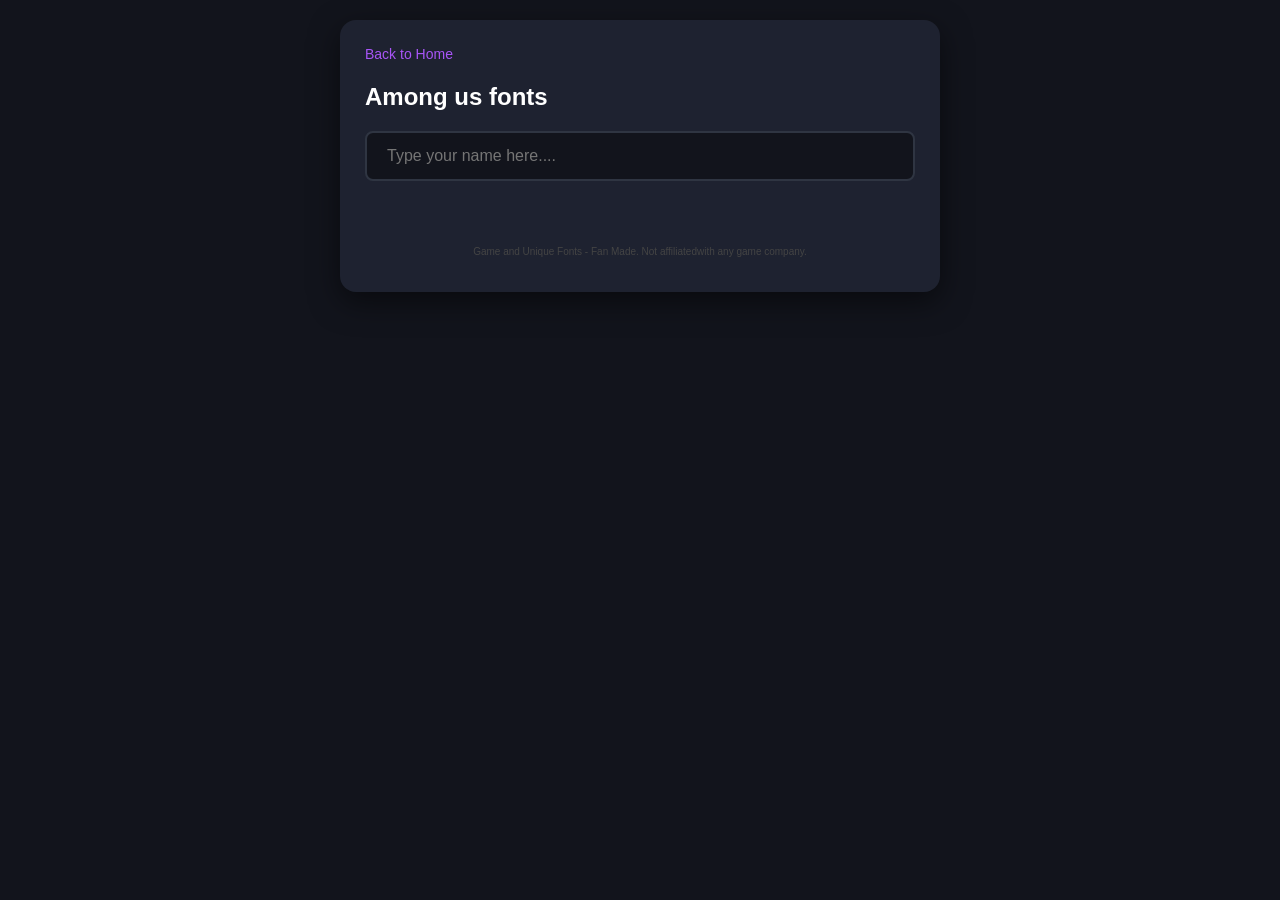
==== amongus.html @ 786ff572 "Update amongus.html" ====
<!DOCTYPE html>
<html>
    <head>
        <meta name="description" content="Best minecraft stylish Name Generate. 200+ stylish font, symbols for Minecraft. Copy & Paste in one click.">
        <meta name="keywords" content="minecraft font generator, minecraft stylish name, minecraft name generater, minecraft stylish name,minecraft fonts, minecraft symbols">
        <meta name="robots" content="index, follow">
        <title>Amongus Stylish Name Generater</title>
         <link rel="icon" type="image/png" href="download (2).jfif">
         <meta name="viewport" content="width=device-width, initial-sczle=1.0">
        <link rel="stylesheet" href="index.css">
    </head>
    <style>
        /* 🌟 General Root & Variables */
:root {
    --primary-color: #ff4757; /* Gaming Red/Orange Accent */
    --bg-dark: #12141c;       /* Deep Dark Background */
    --card-bg: #1e2230;       /* Lighter Container Dark */
    --text-main: #ffffff;
    --text-muted: #a4b0be;
}

/* 📱 Container Setup */
body {
    background-color: var(--bg-dark);
    color: var(--text-main);
    font-family: 'Segoe UI', Tahoma, Geneva, Verdana, sans-serif;
    margin: 0;
    padding: 20px;
    display: flex;
    justify-content: center;
}

.container {
    width: 100%;
    max-width: 600px; /* Restricts extra widening on PC */
    background: var(--card-bg);
    padding: 25px;
    border-radius: 16px;
    box-shadow: 0 10px 30px rgba(0, 0, 0, 0.5);
    box-sizing: border-box;
}

/* ⌨️ Responsive Input Box */
#input {
    width: 100%;
    padding: 14px 20px;
    font-size: 16px;
    background: #12141c;
    border: 2px solid #2f3542;
    border-radius: 8px;
    color: #fff;
    outline: none;
    transition: all 0.3s ease;
    box-sizing: border-box;
    margin-bottom: 20px;
}

#input:focus {
    border-color: var(--primary-color);
    box-shadow: 0 0 10px rgba(255, 71, 87, 0.2);
}

/* 📋 Output List Grid */
#list {
    display: flex;
    flex-direction: column;
    gap: 12px; /* Spaces out each row */
    margin-top: 15px;
    max-height: 500px; /* Allows scrolling inside container if too long */
    overflow-y: auto;
    padding-right: 5px;
}

/* ⚡ Beautiful Responsive Item Row */
.item {
    display: flex;
    align-items: center;
    justify-content: space-between;
    background: #262c3e;
    padding: 12px 16px;
    border-radius: 10px;
    border: 1px solid #323a52;
    transition: transform 0.2s ease, border-color 0.2s ease;
}

.item:hover {
    border-color: var(--primary-color);
    transform: translateY(-2px);
}

/* 🔠 Text Span Inside Item */
.item span {
    font-size: 18px; /* Big enough to read easily */
    color: #fff;
    word-break: break-all; /* Prevents long names from breaking layout on small phones */
    font-family: inherit;
    flex: 1;
    padding-right: 15px;
}

/* 🖱️ Smart Gaming Copy Button */
.item button {
    background: var(--primary-color);
    color: white;
    border: none;
    padding: 8px 16px;
    font-size: 14px;
    font-weight: bold;
    text-transform: uppercase;
    border-radius: 6px;
    cursor: pointer;
    transition: all 0.2s ease;
    white-space: nowrap; /* Keeps 'COPY' or 'COPIED!' on one line */
    min-width: 80px; /* Prevents button size jumping when text updates */
}

.item button:hover {
    background: #ff6b81;
    box-shadow: 0 0 8px rgba(255, 71, 87, 0.4);
}

.item button:active {
    transform: scale(0.95);
}

/* 📐 Mobile Specific Tweaks (Screen widths under 480px) */
@media (max-width: 480px) {
    .container {
        padding: 15px;
    }
    
    .item {
        padding: 10px 12px;
    }
    
    .item span {
        font-size: 16px; /* Slightly downsized for tiny mobile screens */
    }
    
    .item button {
        padding: 6px 12px;
        font-size: 12px;
        min-width: 70px;
    }
}

    </style>
    <body>
 
        <div class="container">
<a class="back" href="index.html">Back to Home</a>
<p class="para" id="para"></p>
            <h2>Among us fonts</h2>
            <input id="input" type="text" placeholder="Type your name here...." oninput="gen()">
      

            <div id="list"></div>

            <p style="text-align: center; color: #444; font-size: 10px; margin-top: 30px;">Game and Unique Fonts - Fan Made. Not affiliatedwith any game company.</p>
  </div>
    </body>
    <!-- <sript src="index.js"></sript> -->
    <script>

function gen(){
    let name = document.getElementById("input").value.trim();
    let list = document.getElementById("list");
    list.innerHTML = "";
 if (!name) return;
const DECORATIONS = {
     // 🎮 PUBG / BGMI STYLE (किलर, डेंजरस, और क्लैन नेम्स के लिए बेस्ट)
    amongus: [
        { pre: "ඞ", suf: "ඞ" }, { pre: "🛸", suf: "🛸" }, { pre: "🔪", suf: "🔪" },
        { pre: "🛑", suf: "🛑" }, { pre: "✨", suf: "✨" }, { pre: "🌌", suf: "🌌" },
        { pre: "🚨", suf: "🚨" }, { pre: "⭐", suf: "⭐" }, { pre: "💬", suf: "💬" },
        { pre: "🎭", suf: "🎭" }, { pre: "👑", suf: "👑" }, { pre: "❌", suf: "❌" },
        { pre: "🔍", suf: "🔍" }, { pre: "👻", suf: "👻" }, { pre: "💀", suf: "💀" },
        { pre: "✖️", suf: "✖️" }, { pre: "『ඞ』", suf: "『ඞ』" }, { pre: "【🛸】", suf: "【🛸】" }
    ]
}


   


const MAPS = {
    boldOutline: { 
        from: "abcdefghijklmnopqrstuvwxyzABCDEFGHIJKLMNOPQRSTUVWXYZ0123456789", 
        to:Array.from("𝕒𝕓𝕔𝕕𝕖𝕗𝕘𝕙𝕚𝕛𝕜𝕝𝕞𝕟𝕠𝕡𝕢𝕣𝕤𝕥𝕦𝕧𝕨𝕩𝕪𝕫𝔸𝔹ℂ𝔻𝔼𝔽𝔾ℍ𝕀𝕁𝕂𝕃𝕄ℕ𝕆ℙℚℝ𝕊𝕋𝕌𝕍𝕎𝕏𝕐ℤ𝟘𝟙𝟚𝟛𝟜𝟝𝟞𝟟𝟠𝟡")
    },
    cursiveBold: { 
        from: "abcdefghijklmnopqrstuvwxyzABCDEFGHIJKLMNOPQRSTUVWXYZ", 
        to: Array.from("𝓪𝓫𝓬𝓭𝓮𝓯𝓰𝓱𝓲𝓳𝓴𝓵𝓶𝓷𝓸𝓹𝓺𝓻𝓼𝓽𝓾𝓿𝔀𝔁𝔂𝔃𝓐𝓑𝓒𝓓𝓔𝓕𝓖贬𝓘𝓙𝓚𝓛𝓜𝓝𝓞𝓟𝓠𝓡𝓢𝓣𝓤𝓥𝓦齿𝓨𝓩") 
    },
    cursiveLight: {
        from: "abcdefghijklmnopqrstuvwxyzABCDEFGHIJKLMNOPQRSTUVWXYZ",
        to: Array.from("𝒶𝒷𝒸𝒹ℯ𝒻ℊ𝒽𝒾𝒿𝓀𝓁𝓂𝓃ℴ𝓅𝓆𝓇𝓈𝓉𝓊𝓋𝓌𝓍𝓎𝓏𝒜ℬ𝒞𝒟ℰℱ𝒢ℋℐ𝒥𝒦ℒℳ𝒩𝒪𝒫𝒬ℛ𝒮𝒯𝒰𝒱𝒲𝒳𝒴𝒵")
    },
    gothicBold: { 
        from: "abcdefghijklmnopqrstuvwxyzABCDEFGHIJKLMNOPQRSTUVWXYZ", 
        to: Array.from("𝖆𝖇𝖈𝖉𝖊𝖋𝖌𝖍𝖎𝖏𝖐𝖑𝖒𝖓𝖔𝖕𝖖𝖗𝖘𝖙𝖚𝖛𝖜𝖝𝖞𝖟𝕬𝕭𝕮𝕯𝕰𝕱𝕲𝕳𝕴𝕵𝕶𝕷𝕸𝕹𝕺𝕻𝕼𝕽𝕾𝕿𝖀𝖁𝖂𝖃𝖄𝖅") 
    },
    gothicLight: { 
        from: "abcdefghijklmnopqrstuvwxyzABCDEFGHIJKLMNOPQRSTUVWXYZ", 
       to: Array.from("𝖆𝖇𝖈𝖉𝖊𝖋𝖌𝖍𝖎𝖏𝖐𝖑𝖒𝖓𝖔𝖕𝖖𝖗𝖘𝖙𝖚𝖛𝖜𝖝𝖞𝖟𝕬𝕭𝕮𝕯𝕰𝕱𝕲𝕳𝕴𝕵𝕶𝕷𝕸𝕹𝕺𝕻𝕼𝕽𝕾𝕿𝖀𝖁𝖂𝖃𝖄𝖅") 
    },
    circlesWhite: {
        from: "abcdefghijklmnopqrstuvwxyzABCDEFGHIJKLMNOPQRSTUVWXYZ0123456789",
        to:Array.from("ⓐⓑⓒⓓⓔⓕⓖⓗⓘⓙⓚⓛⓜⓝⓞⓟⓠⓡⓢⓣⓤⓥⓦⓧⓨⓩⒶⒷⒸⒹⒺⒻⒼⒽⒾⒿⓀⓁⓂⓃⓄⓅⓆⓇⓈⓉⓊⓋⓌⓍⓎⓏ⓪①②③④⑤⑥⑦⑧⑨")
    },
    circlesBlack: {
        from: "abcdefghijklmnopqrstuvwxyzABCDEFGHIJKLMNOPQRSTUVWXYZ0123456789",
        to:Array.from("🅟🅗🅞🅝🅣🅢🅜🅟🅐🅡🅚🅐🅑🅲🅳🅴🅵🅶🅷🅸🅹🅺🅻🅼🅽🅾🅿🆀🆁🆂🆃🆄🆅🆆🆇🆈🆪🅐🅑🅒🅓🅔🅦🇬🅗🅘🅿🅁🅛🅜🅝🅞🅟🅠🅁🅢🅣🅤🅥🅦🅧🅨🅩🄿🄱🄲🄳🄴🄵🄶🄷🄸🄹🄺🄻🄼🄽🄾🄿🅀🅁🅂🅃🅄🅅🅆🅇Feedback🅏")
        },
    squaresWhite: {
        from: "abcdefghijklmnopqrstuvwxyzABCDEFGHIJKLMNOPQRSTUVWXYZ",
        to:Array.from( "🄰🄱🄲🄳🄴🄵🄶🄷🄸🄹🄺🄻🄼🄽🄾🄿设定🅁🅂🅃🅄🅅🅆🅇🅈🅉🄰🄱🄲🄳🄴🄵🄶🄷🄸🄹🄺🄻🄼🄽🄾🄿设定🅁🅂🅃🅄🅅🅆🅇🅈🅉")
    },
    mathBold: {
        from: "abcdefghijklmnopqrstuvwxyzABCDEFGHIJKLMNOPQRSTUVWXYZ0123456789",
        to:Array.from( "𝐚𝐛𝐜𝐝𝐞𝐟𝐠𝐡𝐢𝐣𝐤𝐥𝐦𝐧𝐨𝐩𝐪𝐫𝐬𝐭𝐮𝐯𝐰𝐱𝐲𝐳𝐀𝐁𝐂𝐃𝐄𝐅𝐆𝐇𝐈𝐉𝐊𝐋𝐌𝐍𝐎𝐏𝐐𝐑𝐒𝐓𝐔𝐕𝐖𝐗𝐘𝐉𝟎𝟏𝟐𝟑𝟒𝟓𝟔𝟕𝟖𝟗")
    },
    mathItalic: {
        from: "abcdefghijklmnopqrstuvwxyzABCDEFGHIJKLMNOPQRSTUVWXYZ",
        to:Array.from( "𝘢𝘣𝘤𝘥𝘦𝘧𝘨𝘩𝘪𝘫𝘬𝘭𝘮𝘯𝘰𝘱𝘲𝘳𝘴𝘵𝘶𝘷𝘸𝘹𝘺𝘻𝘈𝘉𝘊𝘋𝘌𝘍𝘎𝘏𝘐𝘑𝘓𝘔𝘕𝘖𝘗𝘘𝘙𝘚𝘛𝘜𝘝𝘞𝘟𝘠𝘡")
    },
    monospace: {
        from: "abcdefghijklmnopqrstuvwxyzABCDEFGHIJKLMNOPQRSTUVWXYZ0123456789",
        to:Array.from( "𝚊𝚋𝚌𝚍𝚎𝚏𝚐𝚑𝚒𝚓𝚔𝚕𝚖𝚗𝚘𝚙𝚚𝚛𝚜𝚝𝚞𝚟𝚠𝚡𝚢𝚣𝙰𝙱𝙲𝙳𝙴𝙵𝙶𝙷𝙸𝙹𝙺𝙻𝙼𝙽𝙾𝙿𝚀𝚁𝚂𝚃𝚄𝚅𝚆𝚇𝚈𝚉𝟶𝟷𝟸𝟹𝟺𝟻𝟼𝟽𝟾𝟿")
    },
    smallCaps: {
        from: "abcdefghijklmnopqrstuvwxyzABCDEFGHIJKLMNOPQRSTUVWXYZ",
        to:Array.from( "ᴀʙᴄᴅᴇꜰɢʜɪᴊᴋʟᴍɴᴏᴘǫʀsᴛᴜᴠᴡxʏᴢᴀʙᴄᴅᴇꜰɢʜɪᴊᴋʟᴍɴᴏᴘǫʀsᴛᴜᴠᴡxʏᴢ")
    },
    subscript: {
        from: "abcdefghijklmnoprstuvwxyzABCDEFGHIJKLMNOPQRSTUVWXYZ",
        to:Array.from( "ₐ𝄲𝄳𝄴ₑ𝄵𝄶ₕ𝄷ⱼₖₗₘ𝄸ₒₚ𝄹ᵣₛₜᵤᵥ𝄺ₓᵧ𝄻ₐ𝄲𝄳𝄴ₑ𝄵𝄶ₕ𝄷ⱼₖₗₘ𝄸ₒₚ𝄹ᵣₛₜᵤᵥ𝄺ₓᵧ𝄻")
    }
};



        
           function convertText(text, map) {
    if (!map || !map.from || !map.to) return text;
    
    // Array.from लगाने से 'hello' के अक्षर और स्टाइलिश मैप बिल्कुल सही मैच होंगे
    const textChars = Array.from(text); 
    return textChars.map(char => {
        let index = map.from.indexOf(char);
        return index !== -1 ? map.to[index] : char;
    }).join("");
}





 let baseStyles = {
    normal: name,
    boldOutline: convertText(name, MAPS.boldOutline),
    cursiveBold: convertText(name, MAPS.cursiveBold),
    cursiveLight: convertText(name, MAPS.cursiveLight),
    gothicBold: convertText(name, MAPS.gothicBold),
    gothicLight: convertText(name, MAPS.gothicLight),
    circlesWhite: convertText(name, MAPS.circlesWhite),
    circlesBlack: convertText(name, MAPS.circlesBlack),
    squaresWhite: convertText(name, MAPS.squaresWhite),
    mathBold: convertText(name, MAPS.mathBold),
    mathItalic: convertText(name, MAPS.mathItalic),
    monospace: convertText(name, MAPS.monospace),
    smallCaps: convertText(name, MAPS.smallCaps),
    subscript: convertText(name, MAPS.subscript),
    spaced: name.split("").join(" "),        
    dotted: name.split("").join("·"),         
    starry: name.split("").join("★"),        
    slashed: name.split("").join("/"),       
    underlined: name.split("").join("_"),     
    hyphen: name.split("").join("-"),       
    wave: name.split("").join("~"),           
    strike: name.split("").map(char => char + "\u0336").join(""), 
    underlineDouble: name.split("").map(char => char + "\u0333").join("") 
};



    let decos = DECORATIONS.amongus;
    
    let count = 0;
    decos.forEach(d=>{
        Object.values(baseStyles).forEach(styleName =>{
            if(count >= 200)
                return;
            // let styleName = toStyle(name,f);
            let finalText = d.pre + styleName + d.suf;

            let itemDiv = document.createElement("div");
            itemDiv.className = "item";
            
            let textSpan = document.createElement("span");
            textSpan.textContent = finalText;
            
            let copyBtn = document.createElement("button");
            copyBtn.textContent = "copy";
            copyBtn.onclick = () => {
                navigator.clipboard.writeText(finalText);
                copyBtn.textContent = "copied!";
                setTimeout(() => copyBtn.textContent = "copy", 1500);
            };
            
            itemDiv.appendChild(textSpan);
            itemDiv.appendChild(copyBtn);
            list.appendChild(itemDiv);
            count++;
        });
        
    });

   
}

    </script>
</html>
---- index.css ----
*{
    box-sizing: border-box;
}

body{
    background-color: #0a0a0f;
    color: #fff;
    margin: 0;
    font-family: system-ui;
   padding: 20px;
}

.header{
    padding: 0;
    text-align: center;
    /* position: sticky; */
    top: 0;
    box-shadow:0 2px 10px #0001;
    z-index: 10;
}

.grid{
    display: grid;
    grid-template-columns: 1fr 1fr; 
    gap: 10px;
    padding: 15px;
  max-width: 800px;
  max-height: 1800px;
    margin: auto;
}

.card{
    
    background:linear-gradient(135deg, #1a1a25,#212130);
    border: 1px solid #2a2a3a;
    padding: 20px;
    border-radius: 18px;
    align-items: center;
    text-align: center;
    text-decoration: none;
    color: #fff;
    transition: .2s;
    

}

.card img{
  width: 100px;
  height: 100px;
  object-fit: contain;
}

.card h3{
    font-size: 25px;
    margin-top: 8px;
}


.container{
    max-width: 600px;
    margin: auto;
}

.back{
    color: #a855f7;
    text-decoration: none;
    font-size: 14px;
}

.para{
    color: #888;
    font-size: 13px;
    margin-bottom: 15px;
}

#input{
    width: 100%;
    padding: 16px;
    background: #1a1a25;
    border: 1px solid #2a2a3a;
    border-radius: 14px;
    color: #fff;
    font-size: 18px;
    outline: none;
}

#input:focus{
    border-color:#a855f7;
}

.list{
    margin-top:20px;
}



.footer {
    background-color: #1e2230; 
    color: #a4b0be;
    font-family: 'Segoe UI', Tahoma, Geneva, Verdana, sans-serif;
    padding: 40px 0 0 0;
    margin-top: 50px;
    border-top: 2px solid #323a52;
    width: 100%;
    
}

.footer-container {
    max-width: 1200px;
    margin: 0 auto;
    padding: 0 20px 30px 20px;
    display: flex;
    flex-wrap: wrap;
    justify-content: space-between;
    gap: 30px;
}

.footer-about {
    flex: 1 1 300px;
}

.footer-logo {
    color: #fff;
    font-size: 26px;
    font-weight: 800;
    text-decoration: none;
    letter-spacing: 1.5px;
    display: inline-block;
    margin-bottom: 12px;
}

.footer-logo span {
    color: #ff4757; 
    text-shadow: 0 0 10px rgba(255, 71, 87, 0.4);
}

.footer-desc {
    font-size: 14px;
    line-height: 1.6;
    color: #747d8c;
    margin: 0;
}




.footer-developer {
    flex: 1 1 250px;
}

.footer-developer .dev-name {
    font-size: 15px;
    color: #fff;
    margin: 0 0 8px 0;
}

.footer-developer .highlight {
    color: #ff4757;
    font-weight: bold;
}

.footer-developer .highlight a{
    text-decoration: none;
    font-size: 15px;
     color: #ff4757;
    margin: 0 0 8px 0;
    
}

.footer-developer .dev-text {
    font-size: 13px;
    line-height: 1.5;
    color: #747d8c;
    margin: 0;
}


.footer-bottom {
    background-color: #12141c; 
    padding: 20px 0;
    border-top: 1px solid #262c3e;
    text-align: center;
    font-size: 13px;
}

.footer-bottom-container {
    max-width: 1200px;
    margin: 0 auto;
    padding: 0 20px;
}

.footer-bottom p {
    margin: 5px 0;
}

.footer-disclaimer {
    color: #57606f;
    font-size: 11px;
    line-height: 1.5;
    margin-top: 10px !important;
}

@media (max-width: 600px) {
    .footer-container {
        flex-direction: column;
        gap: 25px;
    }
    .grid{
    display: grid;
    grid-template-columns: 1fr; 
    gap: 10px;
    padding: 15px;
  max-width: 800px;
  max-height: 2800px;
    margin: auto;
}

}




/* add */
/* विज्ञापन को ग्रिड में सही से फिट करने के लिए */
.grid-ad-banner {
    grid-column: 1 / -1; /* यह कोड विज्ञापन को लेफ्ट से राइट पूरी विड्थ देगा */
    width: 100%;
    margin: 20px 0;
    box-sizing: border-box;
}

/* मोबाइल और डेस्कटॉप पर एडसेंस के डिब्बे का साइज सेट रखने के लिए */
.adsbygoogle {
    width: 100%;
    box-sizing: border-box;
    transition: all 0.3s ease;
}
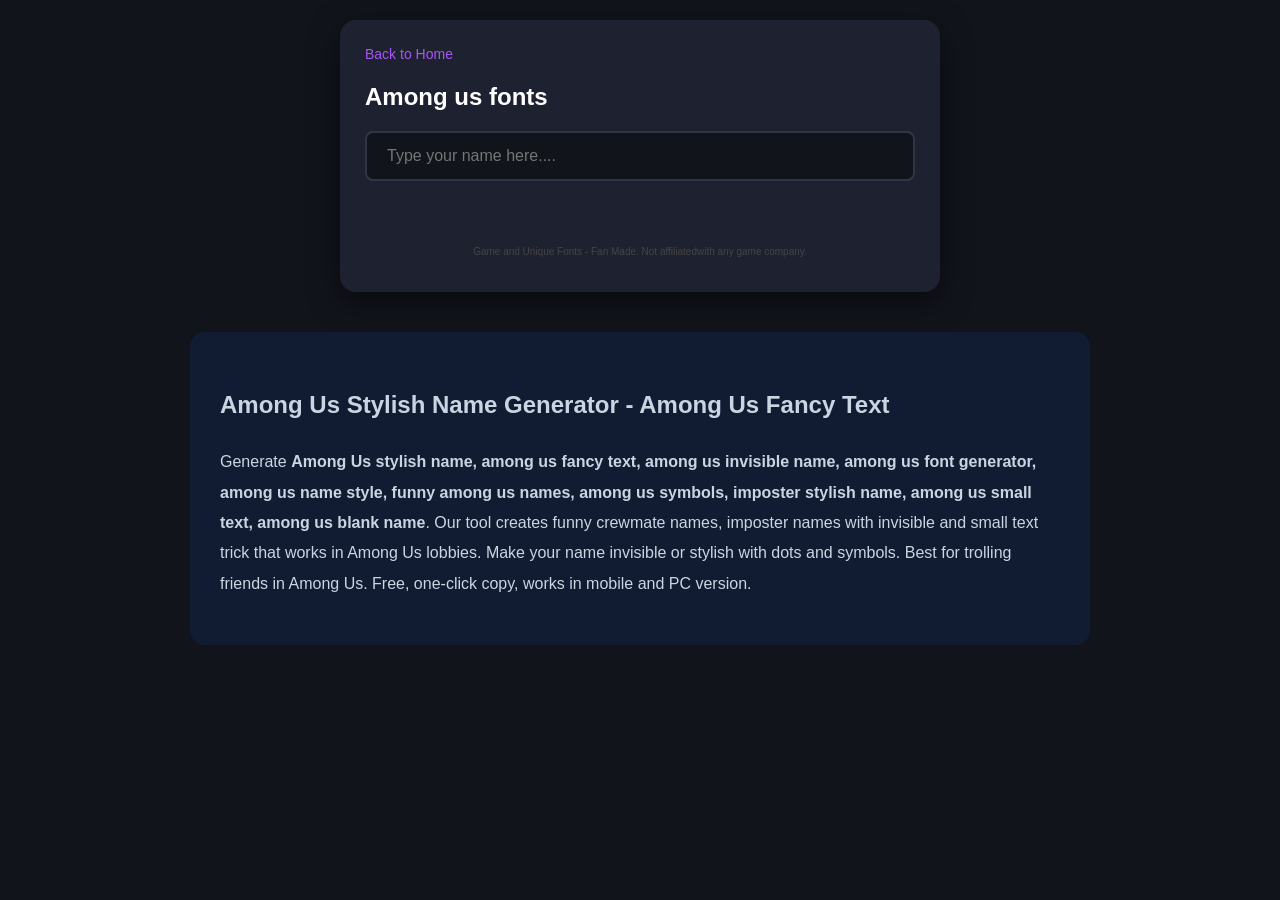
==== commit a5768f67: "Update amongus.html" ====
--- a/amongus.html
+++ b/amongus.html
@@ -9,6 +9,15 @@
          <meta name="viewport" content="width=device-width, initial-sczle=1.0">
         <link rel="stylesheet" href="index.css">
     </head>
+    <!-- Google tag (gtag.js) -->
+<script async src="https://www.googletagmanager.com/gtag/js?id=G-G3K51WG7FE"></script>
+<script>
+  window.dataLayer = window.dataLayer || [];
+  function gtag(){dataLayer.push(arguments);}
+  gtag('js', new Date());
+
+  gtag('config', 'G-G3K51WG7FE');
+</script>
     <style>
         /* 🌟 General Root & Variables */
 :root {
@@ -27,6 +36,7 @@
     margin: 0;
     padding: 20px;
     display: flex;
+    flex-direction: column;
     justify-content: center;
 }
 
@@ -158,6 +168,11 @@
 
             <p style="text-align: center; color: #444; font-size: 10px; margin-top: 30px;">Game and Unique Fonts - Fan Made. Not affiliatedwith any game company.</p>
   </div>
+        <div style="padding:30px; max-width:900px; margin:40px auto; text-align:left; line-height:1.9; background:#111c33; border-radius:15px; color:#cbd5e1;">
+<h2>Among Us Stylish Name Generator - Among Us Fancy Text</h2>
+<p>Generate <b>Among Us stylish name, among us fancy text, among us invisible name, among us font generator, among us name style, funny among us names, among us symbols, imposter stylish name, among us small text, among us blank name</b>. Our tool creates funny crewmate names, imposter names with invisible and small text trick that works in Among Us lobbies. Make your name invisible or stylish with dots and symbols. Best for trolling friends in Among Us. Free, one-click copy, works in mobile and PC version.</p>
+</div>
+
     </body>
     <!-- <sript src="index.js"></sript> -->
     <script>
@@ -188,42 +203,46 @@
         from: "abcdefghijklmnopqrstuvwxyzABCDEFGHIJKLMNOPQRSTUVWXYZ0123456789", 
         to:Array.from("𝕒𝕓𝕔𝕕𝕖𝕗𝕘𝕙𝕚𝕛𝕜𝕝𝕞𝕟𝕠𝕡𝕢𝕣𝕤𝕥𝕦𝕧𝕨𝕩𝕪𝕫𝔸𝔹ℂ𝔻𝔼𝔽𝔾ℍ𝕀𝕁𝕂𝕃𝕄ℕ𝕆ℙℚℝ𝕊𝕋𝕌𝕍𝕎𝕏𝕐ℤ𝟘𝟙𝟚𝟛𝟜𝟝𝟞𝟟𝟠𝟡")
     },
-    cursiveBold: { 
-        from: "abcdefghijklmnopqrstuvwxyzABCDEFGHIJKLMNOPQRSTUVWXYZ", 
-        to: Array.from("𝓪𝓫𝓬𝓭𝓮𝓯𝓰𝓱𝓲𝓳𝓴𝓵𝓶𝓷𝓸𝓹𝓺𝓻𝓼𝓽𝓾𝓿𝔀𝔁𝔂𝔃𝓐𝓑𝓒𝓓𝓔𝓕𝓖贬𝓘𝓙𝓚𝓛𝓜𝓝𝓞𝓟𝓠𝓡𝓢𝓣𝓤𝓥𝓦齿𝓨𝓩") 
-    },
+   cursiveBold: { 
+       from: "abcdefghijklmnopqrstuvwxyzABCDEFGHIJKLMNOPQRSTUVWXYZ", 
+       to:Array.from("𝓪𝓫𝓬𝓭𝓮𝓯𝓰𝓱𝓲𝓳𝓴𝓵𝓶𝓷𝓸𝓹𝓺𝓻𝓼𝓽𝓾𝓿𝔀𝔁𝔂𝔃𝓐𝓑𝓒𝓓𝓔𝓕𝓖𝓗𝓘𝓙𝓚𝓛𝓜𝓝𝓞𝓟𝓠𝓡𝓢𝓣𝓤𝓥𝓦𝓧𝓨𝓩") 
+},
     cursiveLight: {
         from: "abcdefghijklmnopqrstuvwxyzABCDEFGHIJKLMNOPQRSTUVWXYZ",
-        to: Array.from("𝒶𝒷𝒸𝒹ℯ𝒻ℊ𝒽𝒾𝒿𝓀𝓁𝓂𝓃ℴ𝓅𝓆𝓇𝓈𝓉𝓊𝓋𝓌𝓍𝓎𝓏𝒜ℬ𝒞𝒟ℰℱ𝒢ℋℐ𝒥𝒦ℒℳ𝒩𝒪𝒫𝒬ℛ𝒮𝒯𝒰𝒱𝒲𝒳𝒴𝒵")
-    },
-    gothicBold: { 
-        from: "abcdefghijklmnopqrstuvwxyzABCDEFGHIJKLMNOPQRSTUVWXYZ", 
-        to: Array.from("𝖆𝖇𝖈𝖉𝖊𝖋𝖌𝖍𝖎𝖏𝖐𝖑𝖒𝖓𝖔𝖕𝖖𝖗𝖘𝖙𝖚𝖛𝖜𝖝𝖞𝖟𝕬𝕭𝕮𝕯𝕰𝕱𝕲𝕳𝕴𝕵𝕶𝕷𝕸𝕹𝕺𝕻𝕼𝕽𝕾𝕿𝖀𝖁𝖂𝖃𝖄𝖅") 
-    },
-    gothicLight: { 
-        from: "abcdefghijklmnopqrstuvwxyzABCDEFGHIJKLMNOPQRSTUVWXYZ", 
-       to: Array.from("𝖆𝖇𝖈𝖉𝖊𝖋𝖌𝖍𝖎𝖏𝖐𝖑𝖒𝖓𝖔𝖕𝖖𝖗𝖘𝖙𝖚𝖛𝖜𝖝𝖞𝖟𝕬𝕭𝕮𝕯𝕰𝕱𝕲𝕳𝕴𝕵𝕶𝕷𝕸𝕹𝕺𝕻𝕼𝕽𝕾𝕿𝖀𝖁𝖂𝖃𝖄𝖅") 
-    },
-    circlesWhite: {
+        to:Array.from("𝒶𝒷𝒸𝒹ℯ𝒻ℊ𝒽𝒾𝒿𝓀𝓁𝓂𝓃ℴ𝓅𝓆𝓇𝓈𝓉𝓊𝓋𝓌𝓍𝓎𝓏𝒜ℬ𝒞𝒟ℰℱ𝒢ℋℐ𝒥𝒦ℒℳ𝒩𝒪𝒫𝒬ℛ𝒮𝒯𝒰𝒱𝒲𝒳𝒴𝒵")
+    },
+   gothicBold: { 
+      from: "abcdefghijklmnopqrstuvwxyzABCDEFGHIJKLMNOPQRSTUVWXYZ", 
+      to:Array.from("𝖆𝖇𝖈𝖉𝖊𝖋𝖌𝖍𝖎𝖏𝖐𝖑𝖒𝖓𝖔𝖕𝖖𝖗𝖘𝖙𝖚𝖛𝖜𝖝𝖞𝖟𝕬𝕭𝕮𝕯𝕰𝕱𝕲𝕳𝕴𝕵𝕶𝕷𝕸𝕹𝕺𝕻𝕼𝕽𝕾𝕿𝖀𝖁𝖂𝖃𝖄𝖅") 
+},
+gothicLight: { 
+    from: "abcdefghijklmnopqrstuvwxyzABCDEFGHIJKLMNOPQRSTUVWXYZ", 
+    to: Array.from("𝔞𝔟𝔠𝔡𝔢𝔣𝔤𝔥𝔦𝔧𝔨𝔩𝔪𝔫𝔬𝔭𝔮𝔯𝔰𝔱𝔲𝔳𝔴𝔵𝔶𝔷𝔄𝔅ℭ𝔇𝔈𝔉𝔊ℌℑ𝔍𝔎𝔏𝔐𝔑𝔒𝔓𝔔ℜ𝔖𝔗𝔘𝔙𝔚𝔛𝔜ℨ") 
+},
+
+   circlesWhite: {
         from: "abcdefghijklmnopqrstuvwxyzABCDEFGHIJKLMNOPQRSTUVWXYZ0123456789",
         to:Array.from("ⓐⓑⓒⓓⓔⓕⓖⓗⓘⓙⓚⓛⓜⓝⓞⓟⓠⓡⓢⓣⓤⓥⓦⓧⓨⓩⒶⒷⒸⒹⒺⒻⒼⒽⒾⒿⓀⓁⓂⓃⓄⓅⓆⓇⓈⓉⓊⓋⓌⓍⓎⓏ⓪①②③④⑤⑥⑦⑧⑨")
     },
-    circlesBlack: {
-        from: "abcdefghijklmnopqrstuvwxyzABCDEFGHIJKLMNOPQRSTUVWXYZ0123456789",
-        to:Array.from("🅟🅗🅞🅝🅣🅢🅜🅟🅐🅡🅚🅐🅑🅲🅳🅴🅵🅶🅷🅸🅹🅺🅻🅼🅽🅾🅿🆀🆁🆂🆃🆄🆅🆆🆇🆈🆪🅐🅑🅒🅓🅔🅦🇬🅗🅘🅿🅁🅛🅜🅝🅞🅟🅠🅁🅢🅣🅤🅥🅦🅧🅨🅩🄿🄱🄲🄳🄴🄵🄶🄷🄸🄹🄺🄻🄼🄽🄾🄿🅀🅁🅂🅃🅄🅅🅆🅇Feedback🅏")
-        },
-    squaresWhite: {
-        from: "abcdefghijklmnopqrstuvwxyzABCDEFGHIJKLMNOPQRSTUVWXYZ",
-        to:Array.from( "🄰🄱🄲🄳🄴🄵🄶🄷🄸🄹🄺🄻🄼🄽🄾🄿设定🅁🅂🅃🅄🅅🅆🅇🅈🅉🄰🄱🄲🄳🄴🄵🄶🄷🄸🄹🄺🄻🄼🄽🄾🄿设定🅁🅂🅃🅄🅅🅆🅇🅈🅉")
-    },
-    mathBold: {
-        from: "abcdefghijklmnopqrstuvwxyzABCDEFGHIJKLMNOPQRSTUVWXYZ0123456789",
-        to:Array.from( "𝐚𝐛𝐜𝐝𝐞𝐟𝐠𝐡𝐢𝐣𝐤𝐥𝐦𝐧𝐨𝐩𝐪𝐫𝐬𝐭𝐮𝐯𝐰𝐱𝐲𝐳𝐀𝐁𝐂𝐃𝐄𝐅𝐆𝐇𝐈𝐉𝐊𝐋𝐌𝐍𝐎𝐏𝐐𝐑𝐒𝐓𝐔𝐕𝐖𝐗𝐘𝐉𝟎𝟏𝟐𝟑𝟒𝟓𝟔𝟕𝟖𝟗")
-    },
+
+   circlesBlack: {
+       from: "abcdefghijklmnopqrstuvwxyzABCDEFGHIJKLMNOPQRSTUVWXYZ0123456789",
+       to:Array.from("🅐🅑🅒🅓🅔🅕🅖🅗🅘🅙🅚🅛🅜🅝🅞🅟🅠🅡🅢🅣🅤🅥🅦🅧🅨🅩🅐🅑🅒🅓🅔🅕🅖🅗🅘🅙🅚🅛🅜🅝🅞🅟🅠🅡🅢🅣🅤🅥🅦🅧🅨🅩🄿❶❷❸❹❺❻❼❽❾")
+},
+  squaresWhite: {
+    from: "abcdefghijklmnopqrstuvwxyzABCDEFGHIJKLMNOPQRSTUVWXYZ",
+    to:Array.from("🄰🄱🄲🄳🄴🄵🄶🄷🄸🄹🄺🄻🄼🄽🄾🄿🅀🅁🅂🅃🅄🅅🅆🅇🅈🅉🄰🄱🄲🄳🄴🄵🄶🄷🄸🄹🄺🄻🄼🄽🄾🄿🅀🅁🅂🅃🅄🅅🅆🅇🅈🅉")
+},
+   mathBold: {
+    from: "abcdefghijklmnopqrstuvwxyzABCDEFGHIJKLMNOPQRSTUVWXYZ0123456789",
+    to: Array.from("𝐚𝐛𝐜𝐝𝐞𝐟𝐠𝐡𝐢𝐣𝐤𝐥𝐦𝐧𝐨𝐩𝐪𝐫𝐬𝐭𝐮𝐯𝐰𝐱𝐲𝐳𝐀𝐁𝐂𝐃𝐄𝐅𝐆𝐇𝐈𝐉𝐊𝐋𝐌𝐍𝐎𝐏𝐐𝐑𝐒𝐓𝐔𝐕𝐖𝐗𝐘𝐙𝟎𝟏𝟐𝟑𝟒𝟓𝟔𝟕𝟖𝟗")
+},
+
     mathItalic: {
-        from: "abcdefghijklmnopqrstuvwxyzABCDEFGHIJKLMNOPQRSTUVWXYZ",
-        to:Array.from( "𝘢𝘣𝘤𝘥𝘦𝘧𝘨𝘩𝘪𝘫𝘬𝘭𝘮𝘯𝘰𝘱𝘲𝘳𝘴𝘵𝘶𝘷𝘸𝘹𝘺𝘻𝘈𝘉𝘊𝘋𝘌𝘍𝘎𝘏𝘐𝘑𝘓𝘔𝘕𝘖𝘗𝘘𝘙𝘚𝘛𝘜𝘝𝘞𝘟𝘠𝘡")
-    },
+    from: "abcdefghijklmnopqrstuvwxyzABCDEFGHIJKLMNOPQRSTUVWXYZ",
+    to: Array.from("𝘢𝘣𝘤𝘥𝘦𝘧𝘨𝘩𝘪𝘫𝘬𝘭𝘮𝘯𝘰𝘱𝘲𝘳𝘴𝘵𝘶𝘷𝘸𝘹𝘺𝘻𝘈𝘉𝘊𝘋𝘌𝘍𝘎𝘏𝘐𝘑𝘒𝘓𝘔𝘕𝘖𝘗𝘘𝘙𝘚𝘛𝘜𝘝𝘞𝘟𝘠𝘡")
+},
+
     monospace: {
         from: "abcdefghijklmnopqrstuvwxyzABCDEFGHIJKLMNOPQRSTUVWXYZ0123456789",
         to:Array.from( "𝚊𝚋𝚌𝚍𝚎𝚏𝚐𝚑𝚒𝚓𝚔𝚕𝚖𝚗𝚘𝚙𝚚𝚛𝚜𝚝𝚞𝚟𝚠𝚡𝚢𝚣𝙰𝙱𝙲𝙳𝙴𝙵𝙶𝙷𝙸𝙹𝙺𝙻𝙼𝙽𝙾𝙿𝚀𝚁𝚂𝚃𝚄𝚅𝚆𝚇𝚈𝚉𝟶𝟷𝟸𝟹𝟺𝟻𝟼𝟽𝟾𝟿")
@@ -232,11 +251,13 @@
         from: "abcdefghijklmnopqrstuvwxyzABCDEFGHIJKLMNOPQRSTUVWXYZ",
         to:Array.from( "ᴀʙᴄᴅᴇꜰɢʜɪᴊᴋʟᴍɴᴏᴘǫʀsᴛᴜᴠᴡxʏᴢᴀʙᴄᴅᴇꜰɢʜɪᴊᴋʟᴍɴᴏᴘǫʀsᴛᴜᴠᴡxʏᴢ")
     },
-    subscript: {
-        from: "abcdefghijklmnoprstuvwxyzABCDEFGHIJKLMNOPQRSTUVWXYZ",
-        to:Array.from( "ₐ𝄲𝄳𝄴ₑ𝄵𝄶ₕ𝄷ⱼₖₗₘ𝄸ₒₚ𝄹ᵣₛₜᵤᵥ𝄺ₓᵧ𝄻ₐ𝄲𝄳𝄴ₑ𝄵𝄶ₕ𝄷ⱼₖₗₘ𝄸ₒₚ𝄹ᵣₛₜᵤᵥ𝄺ₓᵧ𝄻")
-    }
+subscript: {
+    from: "abcdefghijklmnopqrstuvwxyzABCDEFGHIJKLMNOPQRSTUVWXYZ",
+    to: Array.from("ₐ𝄲𝄳𝄴ₑ𝄵𝄶ₕ𝄷ⱼₖₗₘ𝄸ₒₚ𝄹ᵣₛₜᵤᵥ𝄺ₓᵧ𝄻ₐ𝄲𝄳𝄴ₑ𝄵𝄶ₕ𝄷ⱼₖₗₘ𝄸ₒₚ𝄹ᵣₛₜᵤᵥ𝄺ₓᵧ𝄻")
+}
+
 };
+
 
 
 
--- a/index.css
+++ b/index.css
@@ -116,7 +116,7 @@
 }
 
 .footer-about {
-    flex: 1 1 300px;
+    flex: 1 1 150px;
 }
 
 .footer-logo {
@@ -145,7 +145,7 @@
 
 
 .footer-developer {
-    flex: 1 1 250px;
+    flex: 1 1 200px;
 }
 
 .footer-developer .dev-name {
@@ -199,6 +199,21 @@
     line-height: 1.5;
     margin-top: 10px !important;
 }
+
+#content{
+    display: flex;
+    flex-direction: column;
+    gap: 10px;
+    margin:20px ;
+    justify-content: center;
+}
+
+#content a{
+    color: #747d8c;
+    text-decoration: none;
+    opacity: 0.9;
+}
+
 
 @media (max-width: 600px) {
     .footer-container {
@@ -214,6 +229,11 @@
   max-height: 2800px;
     margin: auto;
 }
+    
+    #content{
+        margin-left: 0px;
+    }
+
 
 }
 
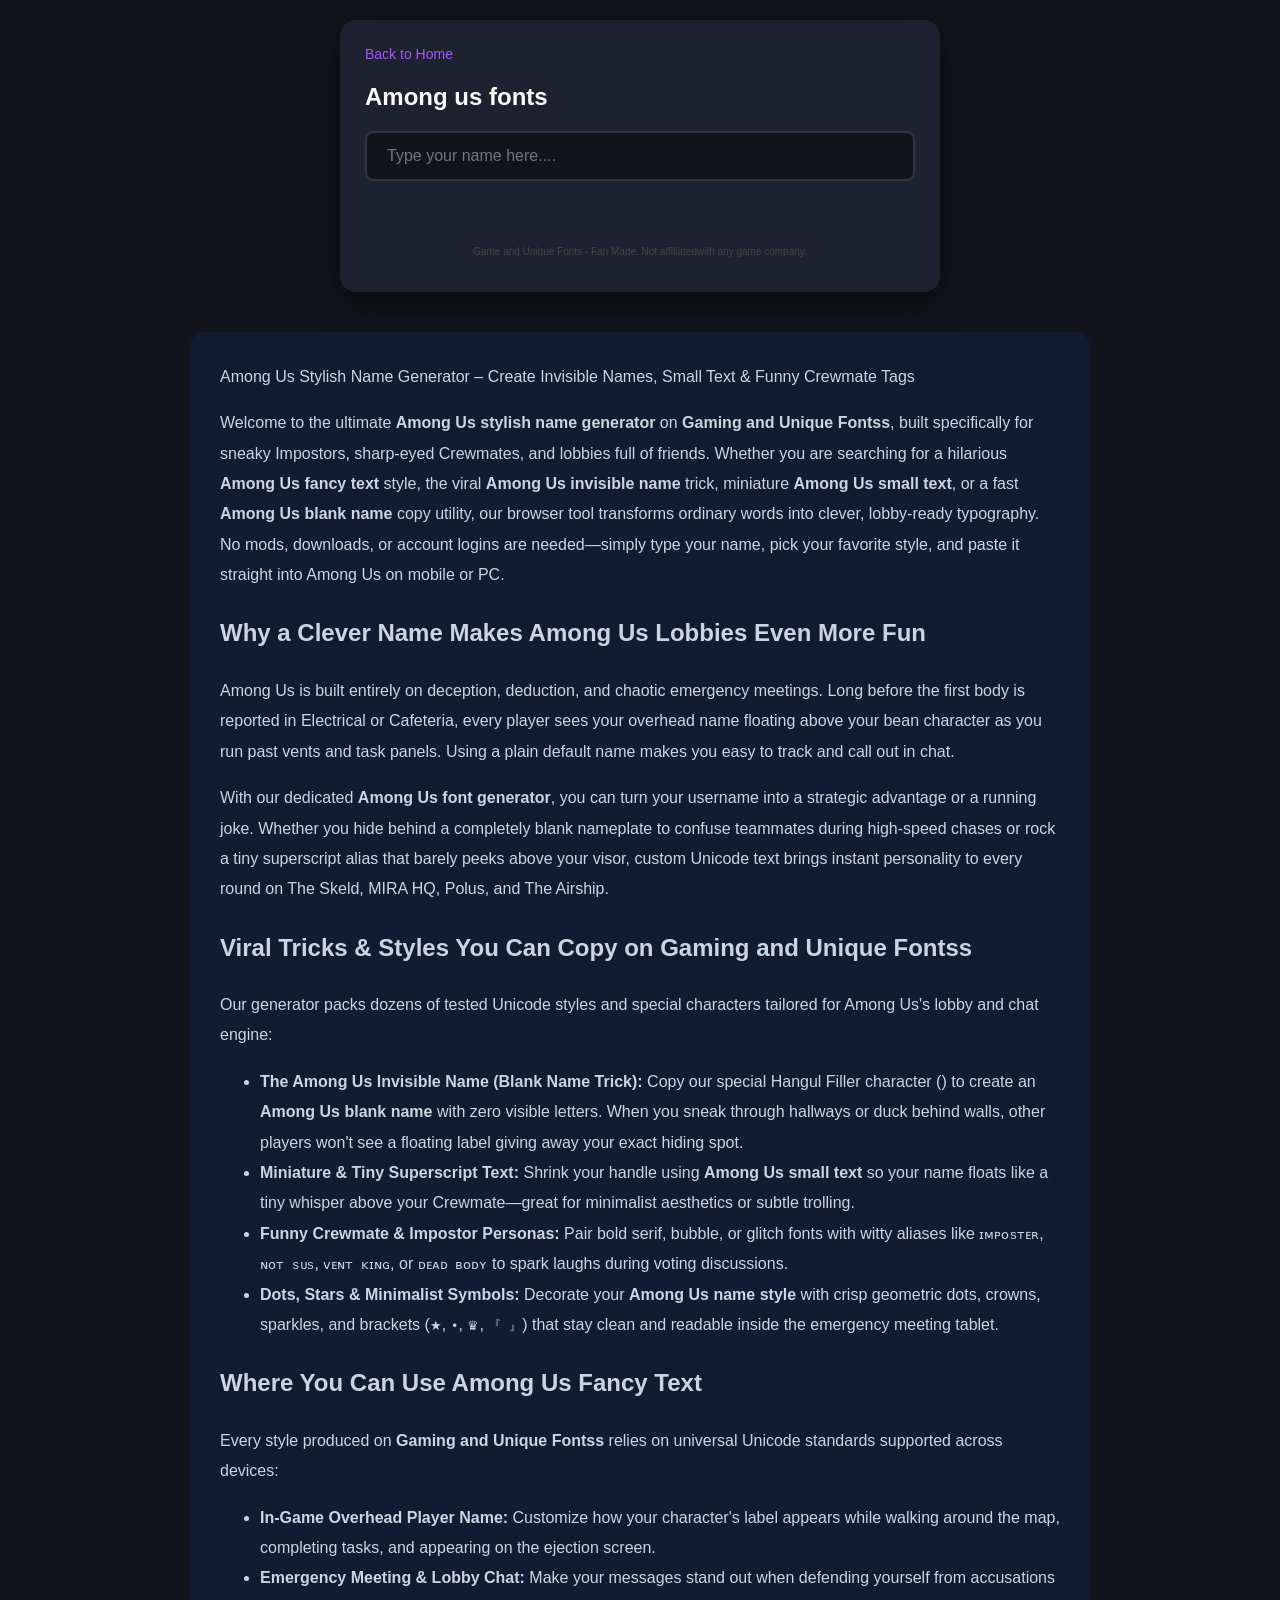
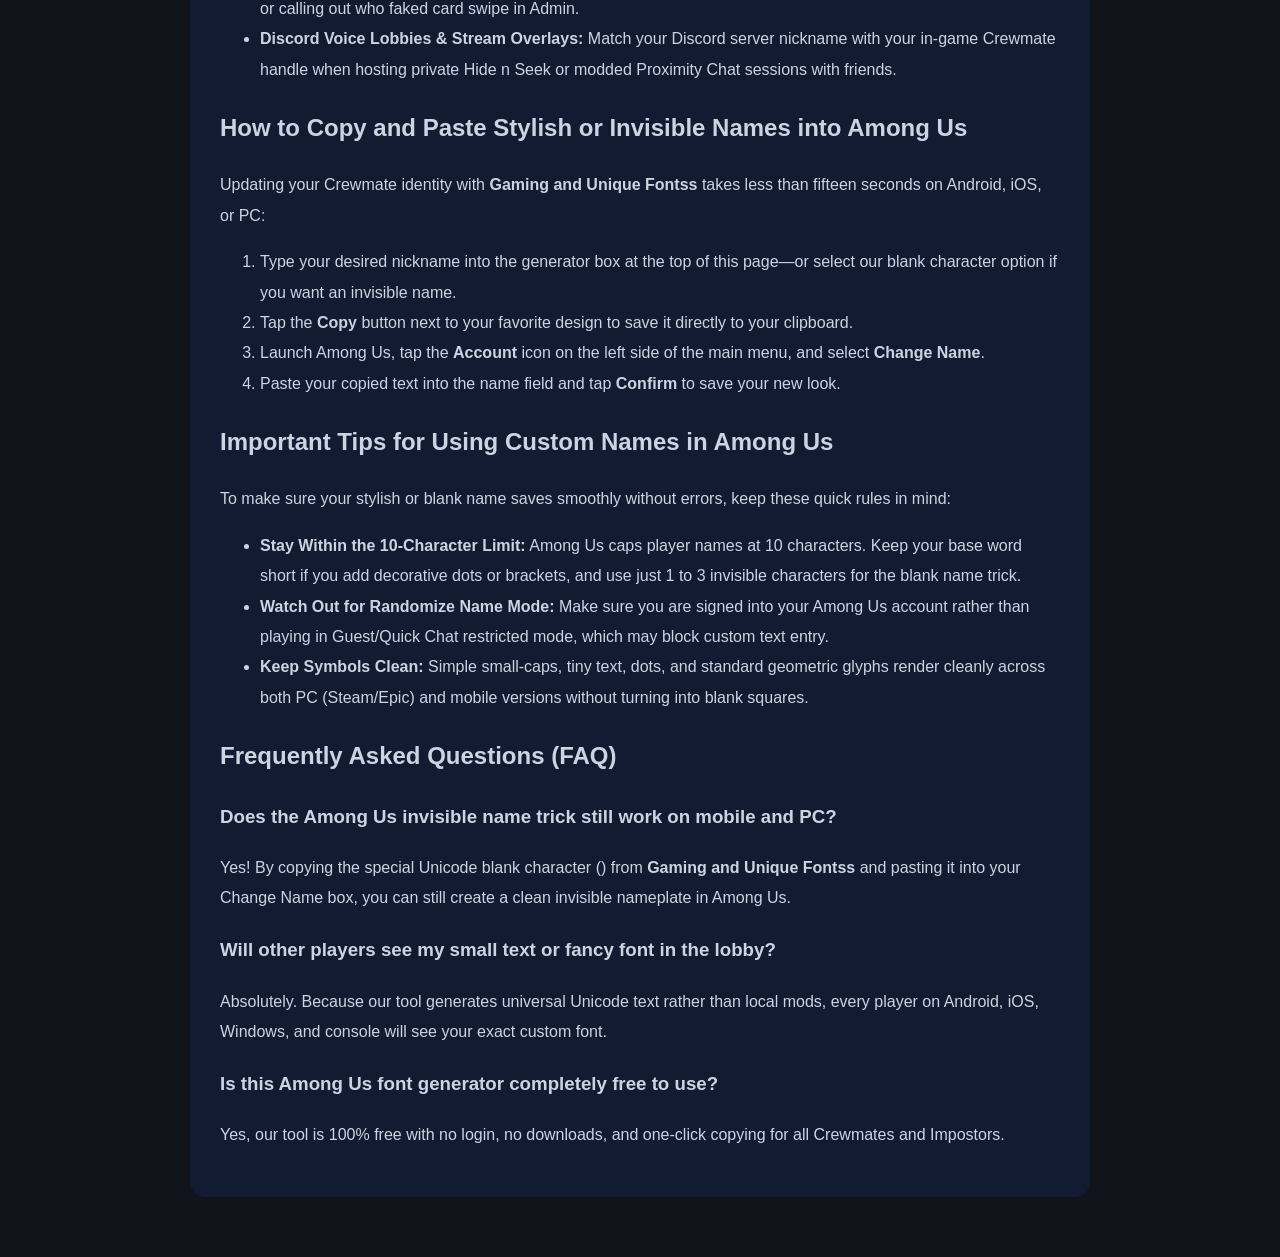
==== commit 769c2169: "Update amongus.html" ====
--- a/amongus.html
+++ b/amongus.html
@@ -168,10 +168,60 @@
 
             <p style="text-align: center; color: #444; font-size: 10px; margin-top: 30px;">Game and Unique Fonts - Fan Made. Not affiliatedwith any game company.</p>
   </div>
-        <div style="padding:30px; max-width:900px; margin:40px auto; text-align:left; line-height:1.9; background:#111c33; border-radius:15px; color:#cbd5e1;">
-<h2>Among Us Stylish Name Generator - Among Us Fancy Text</h2>
-<p>Generate <b>Among Us stylish name, among us fancy text, among us invisible name, among us font generator, among us name style, funny among us names, among us symbols, imposter stylish name, among us small text, among us blank name</b>. Our tool creates funny crewmate names, imposter names with invisible and small text trick that works in Among Us lobbies. Make your name invisible or stylish with dots and symbols. Best for trolling friends in Among Us. Free, one-click copy, works in mobile and PC version.</p>
+        <div style="padding:30px; max-width:900px; margin:40px auto; text-align:left; line-height:1.9; background:#111c33; border-radius:15px; color:#cbd5e1;"
+  <h1>Among Us Stylish Name Generator – Create Invisible Names, Small Text &amp; Funny Crewmate Tags</h1>
+  <p>Welcome to the ultimate <strong>Among Us stylish name generator</strong> on <strong>Gaming and Unique Fontss</strong>, built specifically for sneaky Impostors, sharp-eyed Crewmates, and lobbies full of friends. Whether you are searching for a hilarious <strong>Among Us fancy text</strong> style, the viral <strong>Among Us invisible name</strong> trick, miniature <strong>Among Us small text</strong>, or a fast <strong>Among Us blank name</strong> copy utility, our browser tool transforms ordinary words into clever, lobby-ready typography. No mods, downloads, or account logins are needed—simply type your name, pick your favorite style, and paste it straight into Among Us on mobile or PC.</p>
+
+  <h2>Why a Clever Name Makes Among Us Lobbies Even More Fun</h2>
+  <p>Among Us is built entirely on deception, deduction, and chaotic emergency meetings. Long before the first body is reported in Electrical or Cafeteria, every player sees your overhead name floating above your bean character as you run past vents and task panels. Using a plain default name makes you easy to track and call out in chat.</p>
+  <p>With our dedicated <strong>Among Us font generator</strong>, you can turn your username into a strategic advantage or a running joke. Whether you hide behind a completely blank nameplate to confuse teammates during high-speed chases or rock a tiny superscript alias that barely peeks above your visor, custom Unicode text brings instant personality to every round on The Skeld, MIRA HQ, Polus, and The Airship.</p>
+
+  <h2>Viral Tricks &amp; Styles You Can Copy on Gaming and Unique Fontss</h2>
+  <p>Our generator packs dozens of tested Unicode styles and special characters tailored for Among Us's lobby and chat engine:</p>
+  <ul>
+    <li><strong>The Among Us Invisible Name (Blank Name Trick):</strong> Copy our special Hangul Filler character (<code>ㅤ</code>) to create an <strong>Among Us blank name</strong> with zero visible letters. When you sneak through hallways or duck behind walls, other players won't see a floating label giving away your exact hiding spot.</li>
+    <li><strong>Miniature &amp; Tiny Superscript Text:</strong> Shrink your handle using <strong>Among Us small text</strong> so your name floats like a tiny whisper above your Crewmate—great for minimalist aesthetics or subtle trolling.</li>
+    <li><strong>Funny Crewmate &amp; Impostor Personas:</strong> Pair bold serif, bubble, or glitch fonts with witty aliases like <code>ɪᴍᴘᴏsᴛᴇʀ</code>, <code>ɴᴏᴛ sᴜs</code>, <code>ᴠᴇɴᴛ ᴋɪɴɢ</code>, or <code>ᴅᴇᴀᴅ ʙᴏᴅʏ</code> to spark laughs during voting discussions.</li>
+    <li><strong>Dots, Stars &amp; Minimalist Symbols:</strong> Decorate your <strong>Among Us name style</strong> with crisp geometric dots, crowns, sparkles, and brackets (<code>★</code>, <code>•</code>, <code>♛</code>, <code>『 』</code>) that stay clean and readable inside the emergency meeting tablet.</li>
+  </ul>
+
+  <h2>Where You Can Use Among Us Fancy Text</h2>
+  <p>Every style produced on <strong>Gaming and Unique Fontss</strong> relies on universal Unicode standards supported across devices:</p>
+  <ul>
+    <li><strong>In-Game Overhead Player Name:</strong> Customize how your character's label appears while walking around the map, completing tasks, and appearing on the ejection screen.</li>
+    <li><strong>Emergency Meeting &amp; Lobby Chat:</strong> Make your messages stand out when defending yourself from accusations or calling out who faked card swipe in Admin.</li>
+    <li><strong>Discord Voice Lobbies &amp; Stream Overlays:</strong> Match your Discord server nickname with your in-game Crewmate handle when hosting private Hide n Seek or modded Proximity Chat sessions with friends.</li>
+  </ul>
+
+  <h2>How to Copy and Paste Stylish or Invisible Names into Among Us</h2>
+  <p>Updating your Crewmate identity with <strong>Gaming and Unique Fontss</strong> takes less than fifteen seconds on Android, iOS, or PC:</p>
+  <ol>
+    <li>Type your desired nickname into the generator box at the top of this page—or select our blank character option if you want an invisible name.</li>
+    <li>Tap the <strong>Copy</strong> button next to your favorite design to save it directly to your clipboard.</li>
+    <li>Launch Among Us, tap the <strong>Account</strong> icon on the left side of the main menu, and select <strong>Change Name</strong>.</li>
+    <li>Paste your copied text into the name field and tap <strong>Confirm</strong> to save your new look.</li>
+  </ol>
+
+  <h2>Important Tips for Using Custom Names in Among Us</h2>
+  <p>To make sure your stylish or blank name saves smoothly without errors, keep these quick rules in mind:</p>
+  <ul>
+    <li><strong>Stay Within the 10-Character Limit:</strong> Among Us caps player names at 10 characters. Keep your base word short if you add decorative dots or brackets, and use just 1 to 3 invisible characters for the blank name trick.</li>
+    <li><strong>Watch Out for Randomize Name Mode:</strong> Make sure you are signed into your Among Us account rather than playing in Guest/Quick Chat restricted mode, which may block custom text entry.</li>
+    <li><strong>Keep Symbols Clean:</strong> Simple small-caps, tiny text, dots, and standard geometric glyphs render cleanly across both PC (Steam/Epic) and mobile versions without turning into blank squares.</li>
+  </ul>
+
+  <h2>Frequently Asked Questions (FAQ)</h2>
+
+  <h3>Does the Among Us invisible name trick still work on mobile and PC?</h3>
+  <p>Yes! By copying the special Unicode blank character (<code>ㅤ</code>) from <strong>Gaming and Unique Fontss</strong> and pasting it into your Change Name box, you can still create a clean invisible nameplate in Among Us.</p>
+
+  <h3>Will other players see my small text or fancy font in the lobby?</h3>
+  <p>Absolutely. Because our tool generates universal Unicode text rather than local mods, every player on Android, iOS, Windows, and console will see your exact custom font.</p>
+
+  <h3>Is this Among Us font generator completely free to use?</h3>
+  <p>Yes, our tool is 100% free with no login, no downloads, and one-click copying for all Crewmates and Impostors.</p>
 </div>
+
 
     </body>
     <!-- <sript src="index.js"></sript> -->
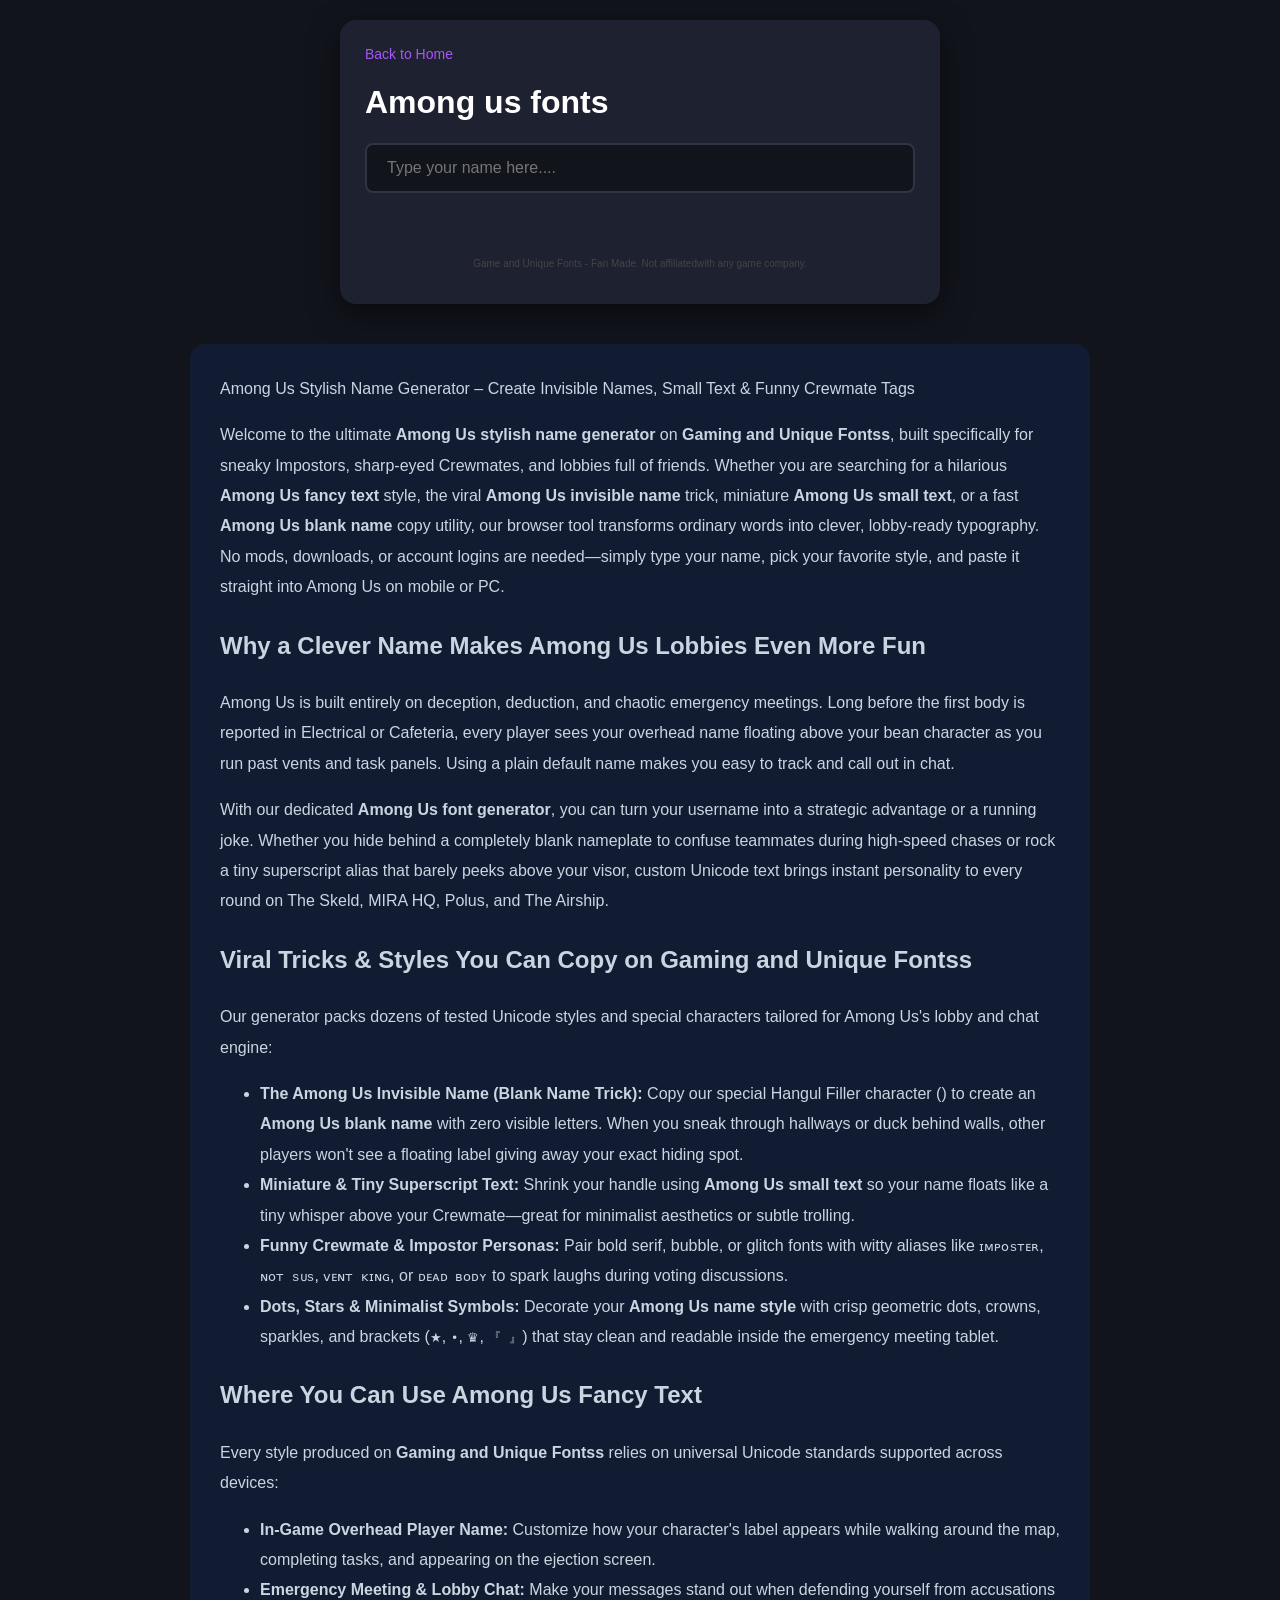
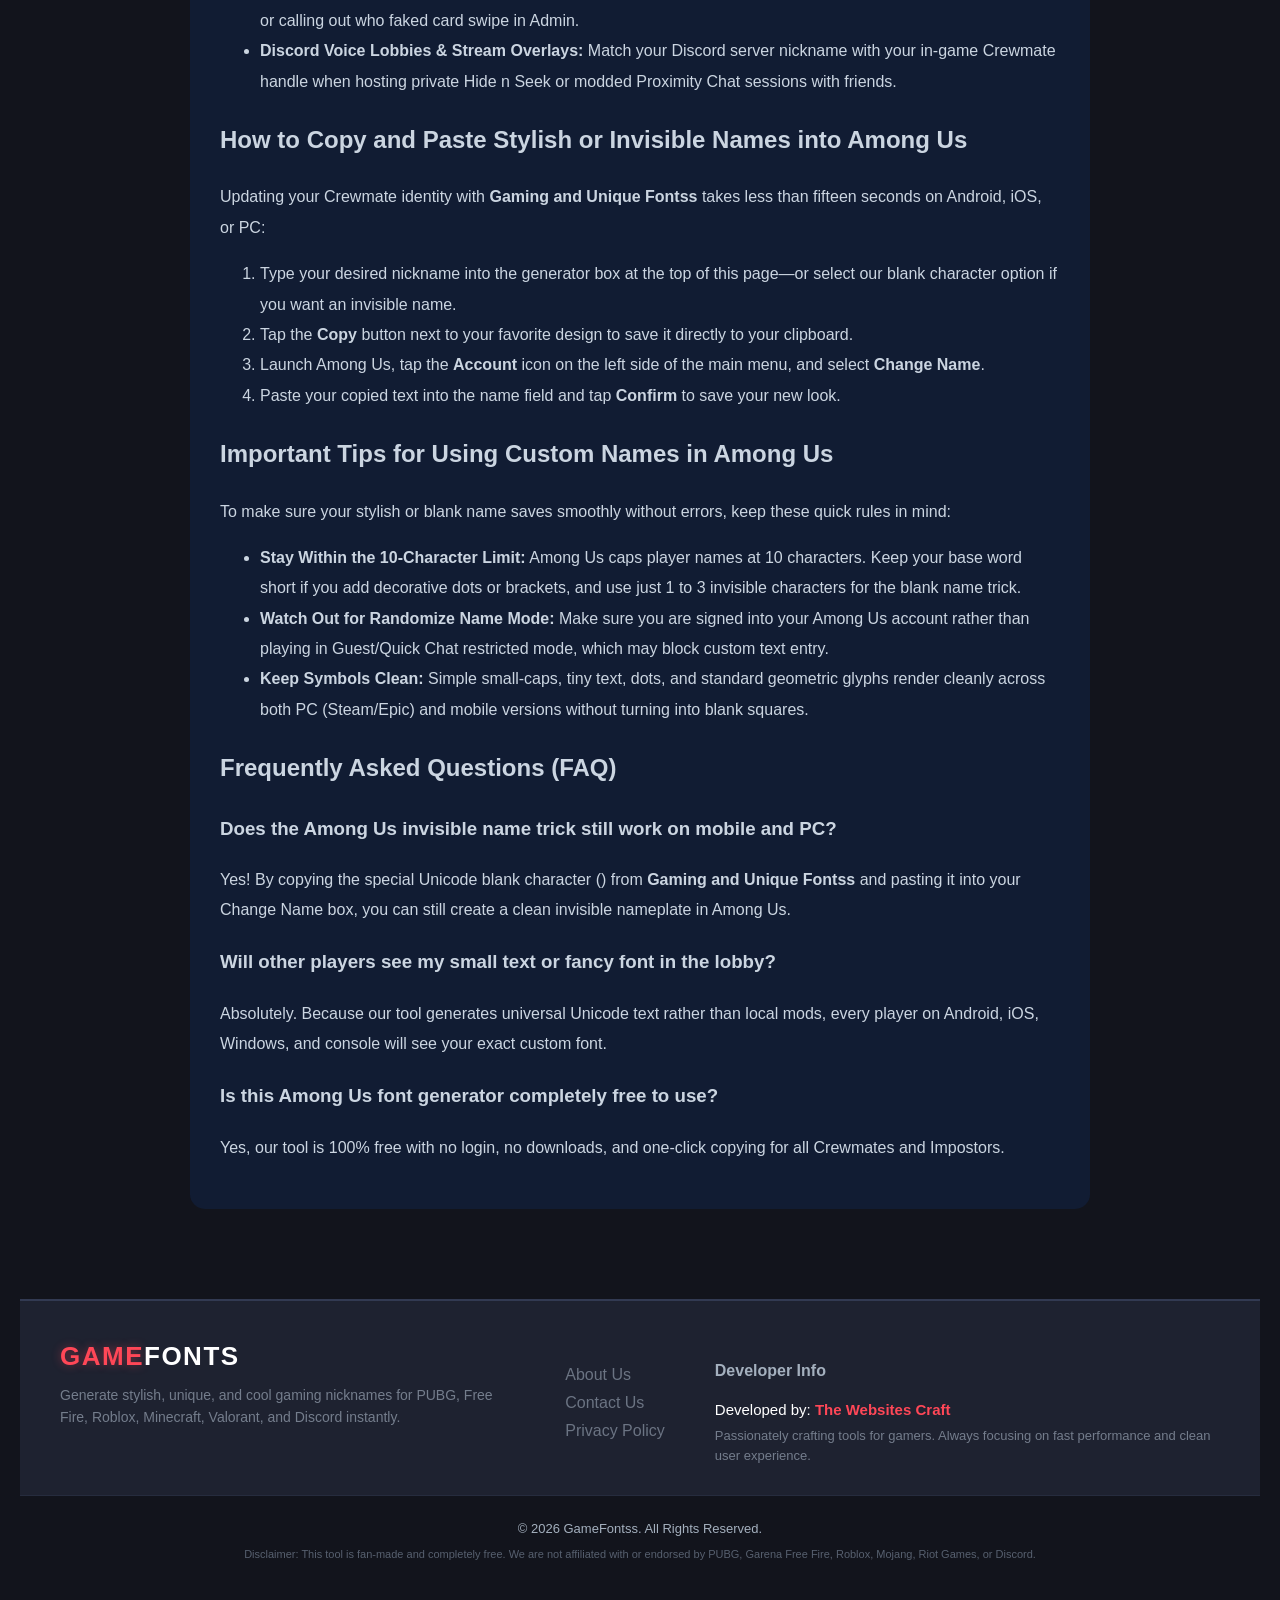
==== commit 340e32a9: "Update amongus.html" ====
--- a/amongus.html
+++ b/amongus.html
@@ -160,7 +160,7 @@
         <div class="container">
 <a class="back" href="index.html">Back to Home</a>
 <p class="para" id="para"></p>
-            <h2>Among us fonts</h2>
+            <h1>Among us fonts</h1>
             <input id="input" type="text" placeholder="Type your name here...." oninput="gen()">
       
 
@@ -221,6 +221,39 @@
   <h3>Is this Among Us font generator completely free to use?</h3>
   <p>Yes, our tool is 100% free with no login, no downloads, and one-click copying for all Crewmates and Impostors.</p>
 </div>
+
+         <footer class="footer">
+    <div class="footer-container">
+        
+        <div class="footer-about">
+            <a href="index.html" class="footer-logo"><span>GAME</span>FONTS</a>
+            <p class="footer-desc">Generate stylish, unique, and cool gaming nicknames for PUBG, Free Fire, Roblox, Minecraft, Valorant, and Discord instantly.</p>
+        </div>
+
+        
+        <div id="content">
+  <a href="info.html#about" >About Us</a>
+  <a href="info.html#contact">Contact Us</a>
+  <a href="info.html#privacy" >Privacy Policy</a>
+</div>
+
+        
+        <div class="footer-developer">
+            <h4>Developer Info</h4>
+            <p class="dev-name">Developed by: <span class="highlight"><a href="https://www.instagram.com/thewebsitescraft/">The Websites Craft</a></span></p>
+            <p class="dev-text">Passionately crafting tools for gamers. Always focusing on fast performance and clean user experience.</p>
+        </div>
+
+    </div>
+
+    <div class="footer-bottom">
+        <div class="footer-bottom-container">
+            <p>&copy; 2026 GameFontss. All Rights Reserved.</p>
+            <p class="footer-disclaimer">Disclaimer: This tool is fan-made and completely free. We are not affiliated with or endorsed by PUBG, Garena Free Fire, Roblox, Mojang, Riot Games, or Discord.</p>
+        </div>
+    </div>
+</footer>
+
 
 
     </body>
